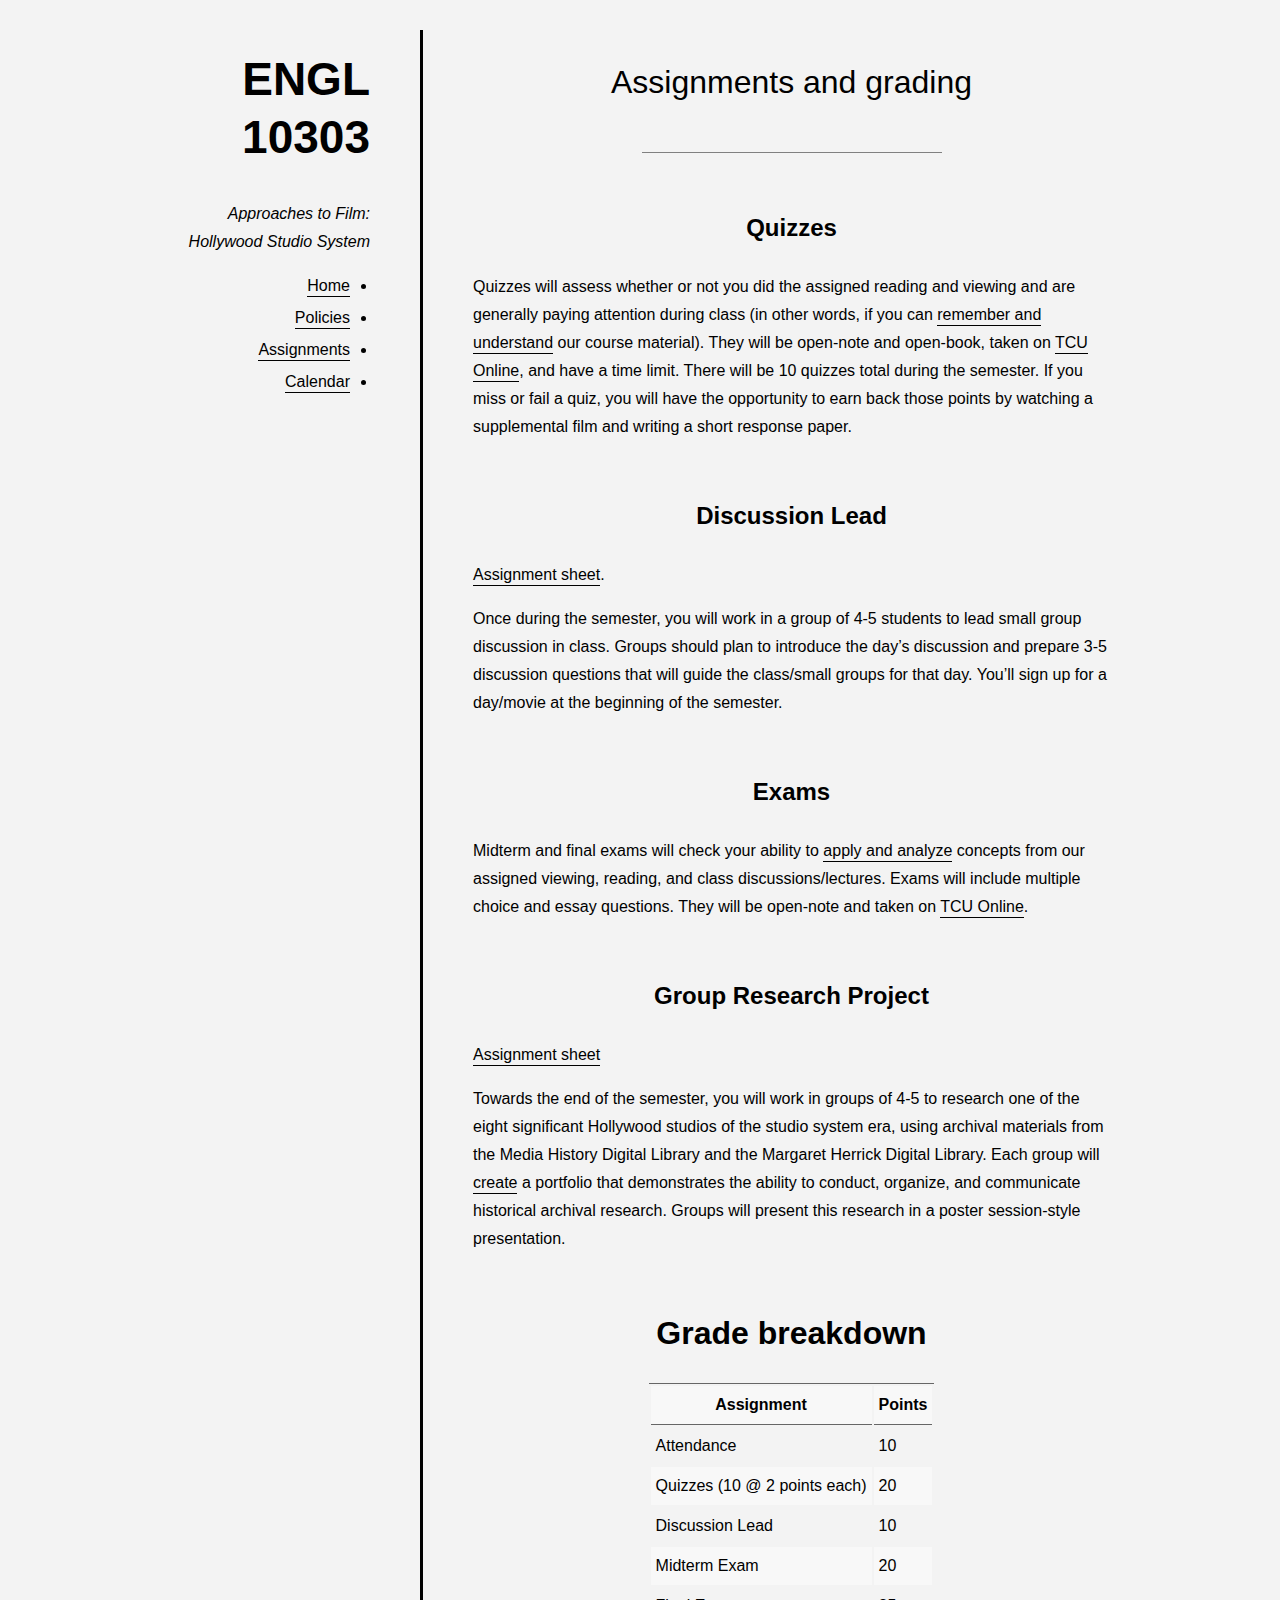
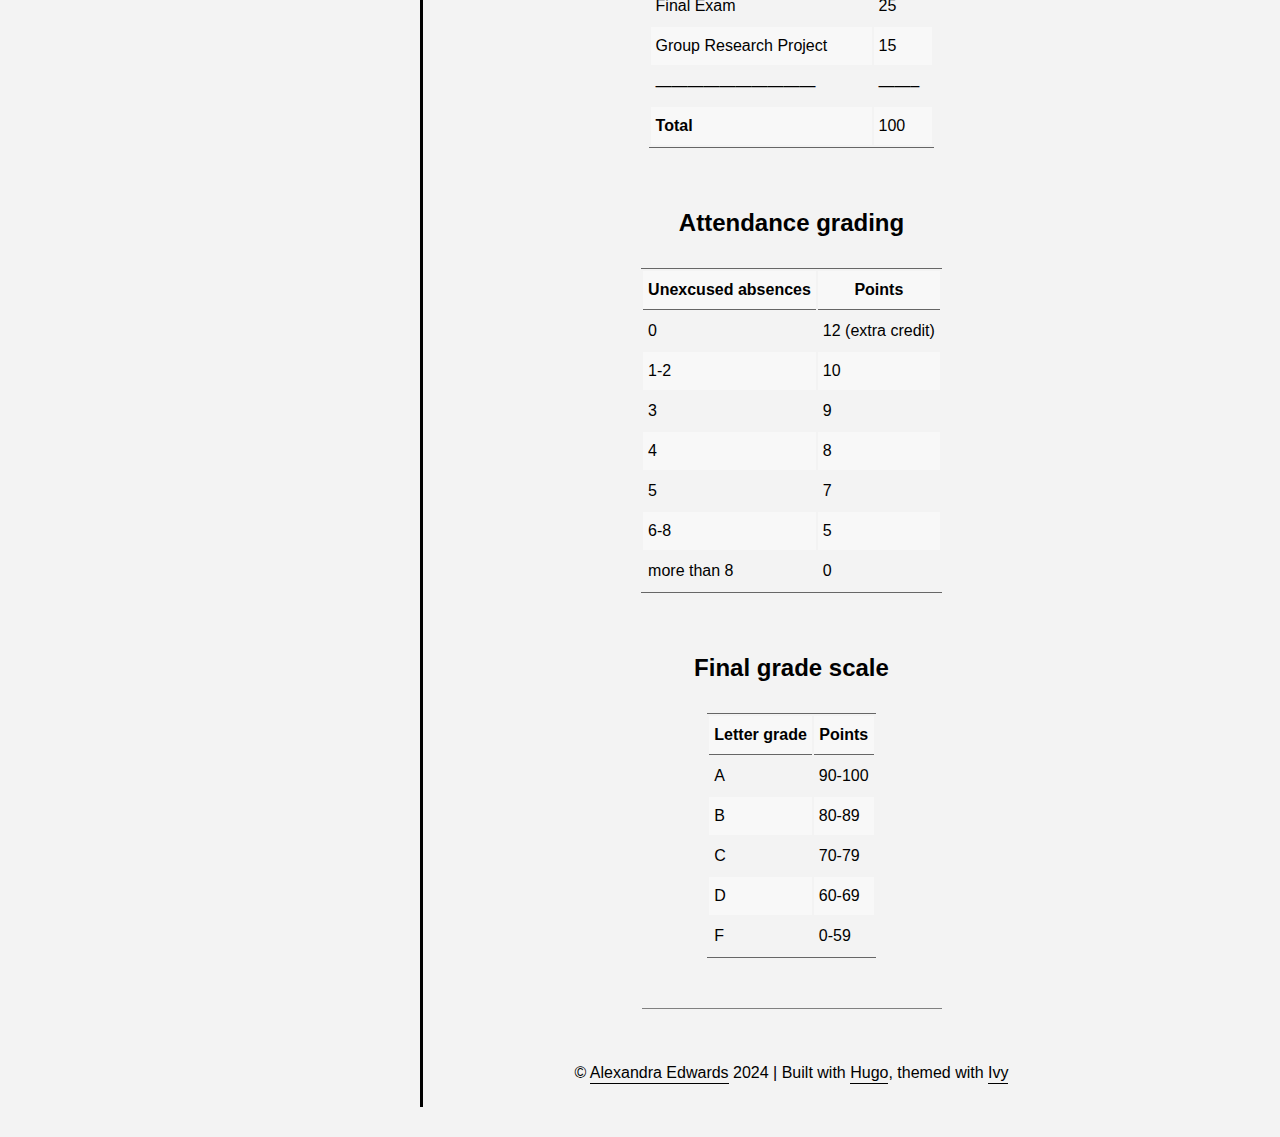
==== assignments/index.html @ 49431408 "Add files via upload" ====
<!DOCTYPE html>
<html lang="en-us">

  <head>
    <meta charset="utf-8">
    <meta name="viewport" content="width=device-width, initial-scale=1">
    
    <title>Assignments and grading - ENGL 10303</title>
    <meta property="og:title" content="Assignments and grading - ENGL 10303">
    
    <meta name="twitter:card" content="summary">

    
    
      
    

    
      
      <meta property="description" content="Quizzes will assess whether or not you did the assigned reading and viewing and are generally paying attention during class (in other words, if you can remember and understand our course material). &amp;hellip;">
      <meta property="og:description" content="Quizzes will assess whether or not you did the assigned reading and viewing and are generally paying attention during class (in other words, if you can remember and understand our course material). &amp;hellip;">
      
    

    
    
    

    

    
    

    <link rel="stylesheet" href="/css/style.css" />
    <link rel="stylesheet" href="/css/fonts.css" />
    
  </head>
  <body class="assignments">
    <header class="masthead">
      <h1><a href="/">ENGL 10303</a></h1>

<p class="tagline">Approaches to Film: Hollywood Studio System</p>

      <nav class="menu">
  <input id="menu-check" type="checkbox" hidden/>
  <label id="menu-label" for="menu-check" class="unselectable" hidden>
    <span class="icon close-icon">✕</span>
    <span class="icon open-icon">☰</span>
    <span class="text">Menu</span>
  </label>
  <ul>
  
  
  <li><a href="/">Home</a></li>
  
  <li><a href="/policies/">Policies</a></li>
  
  <li class="active"><a href="/assignments/">Assignments</a></li>
  
  <li><a href="/calendar/">Calendar</a></li>
  
  
  </ul>
</nav>

    </header>

    <article class="main">
      <header class="title">
      
<h1>Assignments and grading</h1>



<h3>




</h3>

<hr>


      </header>





<h2 id="quizzes">Quizzes</h2>
<p>Quizzes will assess whether or not you did the assigned reading and viewing and are generally paying attention during class (in other words, if you can <a href="/blooms/">remember and understand</a> our course material). They will be open-note and open-book, taken on <a href="http://tcu.brightspace.com">TCU Online</a>, and have a time limit. There will be 10 quizzes total during the semester. If you miss or fail a quiz, you will have the opportunity to earn back those points by watching a supplemental film and writing a short response paper.</p>
<h2 id="discussion-lead">Discussion Lead</h2>
<p><a href="/dlead/">Assignment sheet</a>.</p>
<p>Once during the semester, you will work in a group of 4-5 students to lead small group discussion in class. Groups should plan to introduce the day’s discussion and prepare 3-5 discussion questions that will guide the class/small groups for that day. You’ll sign up for a day/movie at the beginning of the semester.</p>
<h2 id="exams">Exams</h2>
<p>Midterm and final exams will check your ability to <a href="/blooms/">apply and analyze</a> concepts from our assigned viewing, reading, and class discussions/lectures. Exams will include multiple choice and essay questions. They will be open-note and taken on <a href="http://tcu.brightspace.com">TCU Online</a>.</p>
<h2 id="group-research-project">Group Research Project</h2>
<p><a href="/grp/">Assignment sheet</a></p>
<p>Towards the end of the semester, you will work in groups of 4-5 to research one of the eight significant Hollywood studios of the studio system era, using archival materials from the Media History Digital Library and the Margaret Herrick Digital Library. Each group will <a href="/blooms/">create</a> a portfolio that demonstrates the ability to conduct, organize, and communicate historical archival research. Groups will present this research in a poster session-style presentation.</p>
<h1 id="grade-breakdown">Grade breakdown</h1>
<table>
  <thead>
      <tr>
          <th>Assignment</th>
          <th>Points</th>
      </tr>
  </thead>
  <tbody>
      <tr>
          <td>Attendance</td>
          <td>10</td>
      </tr>
      <tr>
          <td>Quizzes (10 @ 2 points each)</td>
          <td>20</td>
      </tr>
      <tr>
          <td>Discussion Lead</td>
          <td>10</td>
      </tr>
      <tr>
          <td>Midterm Exam</td>
          <td>20</td>
      </tr>
      <tr>
          <td>Final Exam</td>
          <td>25</td>
      </tr>
      <tr>
          <td>Group Research Project</td>
          <td>15</td>
      </tr>
      <tr>
          <td>&mdash;&mdash;&mdash;&mdash;&mdash;&mdash;&mdash;&mdash;&mdash;&mdash;</td>
          <td>&mdash;&mdash;&ndash;</td>
      </tr>
      <tr>
          <td><strong>Total</strong></td>
          <td>100</td>
      </tr>
  </tbody>
</table>
<h2 id="attendance-grading">Attendance grading</h2>
<table>
  <thead>
      <tr>
          <th>Unexcused absences</th>
          <th>Points</th>
      </tr>
  </thead>
  <tbody>
      <tr>
          <td>0</td>
          <td>12 (extra credit)</td>
      </tr>
      <tr>
          <td>1-2</td>
          <td>10</td>
      </tr>
      <tr>
          <td>3</td>
          <td>9</td>
      </tr>
      <tr>
          <td>4</td>
          <td>8</td>
      </tr>
      <tr>
          <td>5</td>
          <td>7</td>
      </tr>
      <tr>
          <td>6-8</td>
          <td>5</td>
      </tr>
      <tr>
          <td>more than 8</td>
          <td>0</td>
      </tr>
  </tbody>
</table>
<h2 id="final-grade-scale">Final grade scale</h2>
<table>
  <thead>
      <tr>
          <th>Letter grade</th>
          <th>Points</th>
      </tr>
  </thead>
  <tbody>
      <tr>
          <td>A</td>
          <td>90-100</td>
      </tr>
      <tr>
          <td>B</td>
          <td>80-89</td>
      </tr>
      <tr>
          <td>C</td>
          <td>70-79</td>
      </tr>
      <tr>
          <td>D</td>
          <td>60-69</td>
      </tr>
      <tr>
          <td>F</td>
          <td>0-59</td>
      </tr>
  </tbody>
</table>



  <footer>
  
  

  
  <hr>
  <div class="copyright">© <a href="https://nonmodernist.com">Alexandra Edwards</a> 2024 | Built with <a href="https://gohugo.io">Hugo</a>, themed with <a href="https://github.com/yihui/hugo-ivy">Ivy</a></div>
  
  </footer>
  </article>
  
  </body>
</html>
---- css/style.css ----
/* Micro Reset */

html {
  font-size: 100%;
  -webkit-text-size-adjust: 100%;
  -ms-text-size-adjust: 100%;
  box-sizing: border-box;
}

*, *:before, *:after {
  box-sizing: inherit;
}

body {
  margin: 0;
  padding: 0;
}

button, input, select, textarea, label {
  margin: 0;
  padding: 0;
  font-family: inherit;
  font-size: inherit;
}

img {
  max-width: 100%;
}

/* Typography */

body {
  line-height: 1.75;
  background-color: #f3f3f3;
}

.title * {
  font-weight: 500;
}

h1, h2 {
  padding: 0;
  margin: 60px 0 30px;
  line-height: 1.25;
  text-align: center;
}

h1 {
  font-size: 32px;
}

h2 {
  font-size: 24px;
}

blockquote {
  margin: 1em 0;
  padding: 0 2em;
  border-left: 3px solid #ddd;
}

/* Code */

pre, code {
  font-size: .9em;
}

pre code {
  display: block;
  border: 1px solid #ddd;
  box-shadow: 5px 5px 5px #eee;
  padding: 1em;
  overflow-x: auto;
  line-height: 1.75;
}

code {
  background: #f9f9f9;
}

pre code {
  background: none;
}

/* Lists */

ul, ol {
  padding: 0 0 0 20px;
}

li {
  margin: 4px 0;
  padding: 0;
}

/* Links */

a {
  color: black;
  text-decoration: none;
  padding-bottom: 2px;
  border-bottom: 1px solid;
}

a:hover {
}

sup a {
  border-bottom: none;
}

/* Miscellanea */

hr {
  display: block;
  height: 1px;
  border: 0;
  border-top: 1px solid;
  margin: 50px auto;
  padding: 0;
  max-width: 300px;
}

.copyright {
  text-align: center;
}

.post-nav {
  display: flex;
  justify-content: space-between;
  font-weight: bold;
}

.nav-next {
  margin-left: 1em;
  text-align: right;
}

.nav-prev {
  margin-right: 1em;
}

.comments {
  margin-top: 20px;
}

/* Layout */

body {
  width: 960px;
  margin: 0 auto;
  padding: 30px 0;
}

.masthead {
  width: 260px;
  padding: 20px 50px 20px 10px;
  float: left;
}

.main {
  width: 700px;
  padding: 32px 10px 20px 50px;
  margin-left: 260px;
  border-left: 3px solid black;
  min-height: calc(100vh - 60px);
}

/* Masthead */

.masthead h1 {
  margin-top: 0;
  margin-bottom: 34px;
  padding: 0;
  text-align: right;
  font-size: 46px;
  line-height: 58px;
}

.masthead h1 a {
  border-bottom: none;
}

.masthead .tagline {
  font-style: italic;
  text-align: right;
}

.masthead .menu {
  margin-right: 20px;
  direction: rtl;
}

.masthead .menu a {
  direction: ltr;
}

.masthead .menu ul ul {
  list-style: none;
  margin-left: 10px;
  margin-right: 10px;
}

.masthead .menu li li::before {
  content: "•\00a\000a0\00a0"
}

#menu-check {
  display: none;
}

#menu-label {
  display: none;
}

/* Main */

.main .title h1 {
  margin-top: 0;
  margin-bottom: 40px;
}

.title h3 {
  text-align: center;
}

.subtitle {
  color: #666;
}

/* Footnotes */

.footnotes {
  font-size: .9em;
}

/* Tables */

table {
  margin: auto;
  border-top: 1px solid #666;
  border-bottom: 1px solid #666;
}

table thead th {
  border-bottom: 1px solid #666;
}

th, td {
  padding: 5px;
}

thead, tfoot, tr:nth-child(even) {
  background: #f8f8f8;
}

/**
 * Utility Styles
 */

.unselectable {
  -webkit-user-select: none;
  -moz-user-select: none;
  -ms-user-select: none;
  user-select: none;
}

/**
 * -------------------------------------------------------------------------
 *  Media Queries
 * -------------------------------------------------------------------------
 *
 * The @viewport tag does the same thing as
 *
 *   <meta name="viewport" content="width=device-width">
 *
 * but in the future W3C standard way. The -ms- prefix is required for
 * IE10+ to render responsive styling in Windows 8 "snapped" views;
 * IE10+ does not honour the meta tag.
 */

@-ms-viewport {
  width: device-width;
}

@viewport {
  width: device-width;
}

/* Tablet screens and smaller */

@media screen and (max-width: 960px) {

  body {
    width: auto;
    max-width: 700px;
  }

  .masthead {
    width: auto;
    float: none;
    padding: 20px 0 60px;
    text-align: center;
    margin-left: 10px;
    margin-right: 10px;
    border-bottom: 3px solid black;
  }

  .main {
    width: auto;
    padding: 40px 10px;
    margin-left: 0;
    border-left: none;
    min-height: auto;
  }

  .masthead h1 {
    text-align: center;
  }

  .masthead .tagline {
    text-align: center;
  }

  .masthead .menu {
    direction: ltr;
    max-width: 300px;
    margin-left: auto;
    margin-right: auto;
  }

  .masthead .menu ul {
    text-align: left;
    margin: 0;
    padding: 0;
  }

  .masthead .menu ul ul {
    margin: 0;
  }

  .masthead .menu li {
    border-bottom: 1px solid;
    list-style: none;
    margin: 0;
    padding: 0;
  }

  .masthead .menu li:first-child {
    border-top: 1px solid;
  }

  .masthead .menu li li:last-child {
    border-bottom: none;
  }

  .masthead .menu a {
    display: block;
    padding: 15px 20px;
    border-bottom: none;
  }

  .masthead .menu li li a {
    padding-left: 30px;
  }

  .masthead .menu li li::before {
    content: none;
  }

  .masthead .menu li li a::before {
    content: "•\00a0\00a0\00a0";
  }

  #menu-label {
    display: inline-block;
    padding: 0 20px;
    height: 50px;
    border: 1px solid;
    cursor: pointer;
    line-height: 50px;
    color: #333;
    font-size: 20px;
    margin-top: 10px;
  }

  #menu-label:hover, #menu-label:focus {
    border: 1px solid #888;
  }

  #menu-label .icon {
    padding-right: 8px;
    width: 30px;
  }

  #menu-check ~ label .close-icon {
    display: none;
  }

  #menu-check ~ label .open-icon {
    display: inline-block;
  }

  #menu-check:checked ~ label .close-icon {
    display: inline-block;
  }

  #menu-check:checked ~ label .open-icon {
    display: none;
  }

  #menu-check ~ ul {
    display: none;
  }

  #menu-check:checked ~ ul {
    display: block;
    margin-top: 50px;
    margin-bottom: 0;
  }
}

/* Landscape phone screens and smaller */

@media screen and (max-width: 720px) {
}

/* Portrait phone screens */

@media screen and (max-width: 480px) {

  body {
    font-size: 16px;
  }

  h1 {
    font-size: 28px;
  }

  h2 {
    font-size: 18px;
  }

  h3, h4, h5, h6 {
    font-size: 16px;
  }

  pre, code {
    font-size: 12px;
  }

  .masthead {
    padding-top: 0;
  }

}
---- css/fonts.css ----
body {
  font-family: Optima, 'Lucida Sans', Calibri, Candara, Arial, 'source-han-serif-sc', 'Source Han Serif SC', 'Source Han Serif CN', 'Source Han Serif TC', 'Source Han Serif TW', 'Source Han Serif', 'Noto Serif CJK SC', 'Songti SC', 'Microsoft YaHei', sans-serif;
}
code {
  font-family: "Lucida Console", 'Andale Mono', 'STKaiti', 'KaiTi', 'SimKai', monospace;
}
pre code {
  font-family: Consolas, "Lucida Console", Monaco, 'STKaiti', 'KaiTi', 'SimKai', monospace;
}
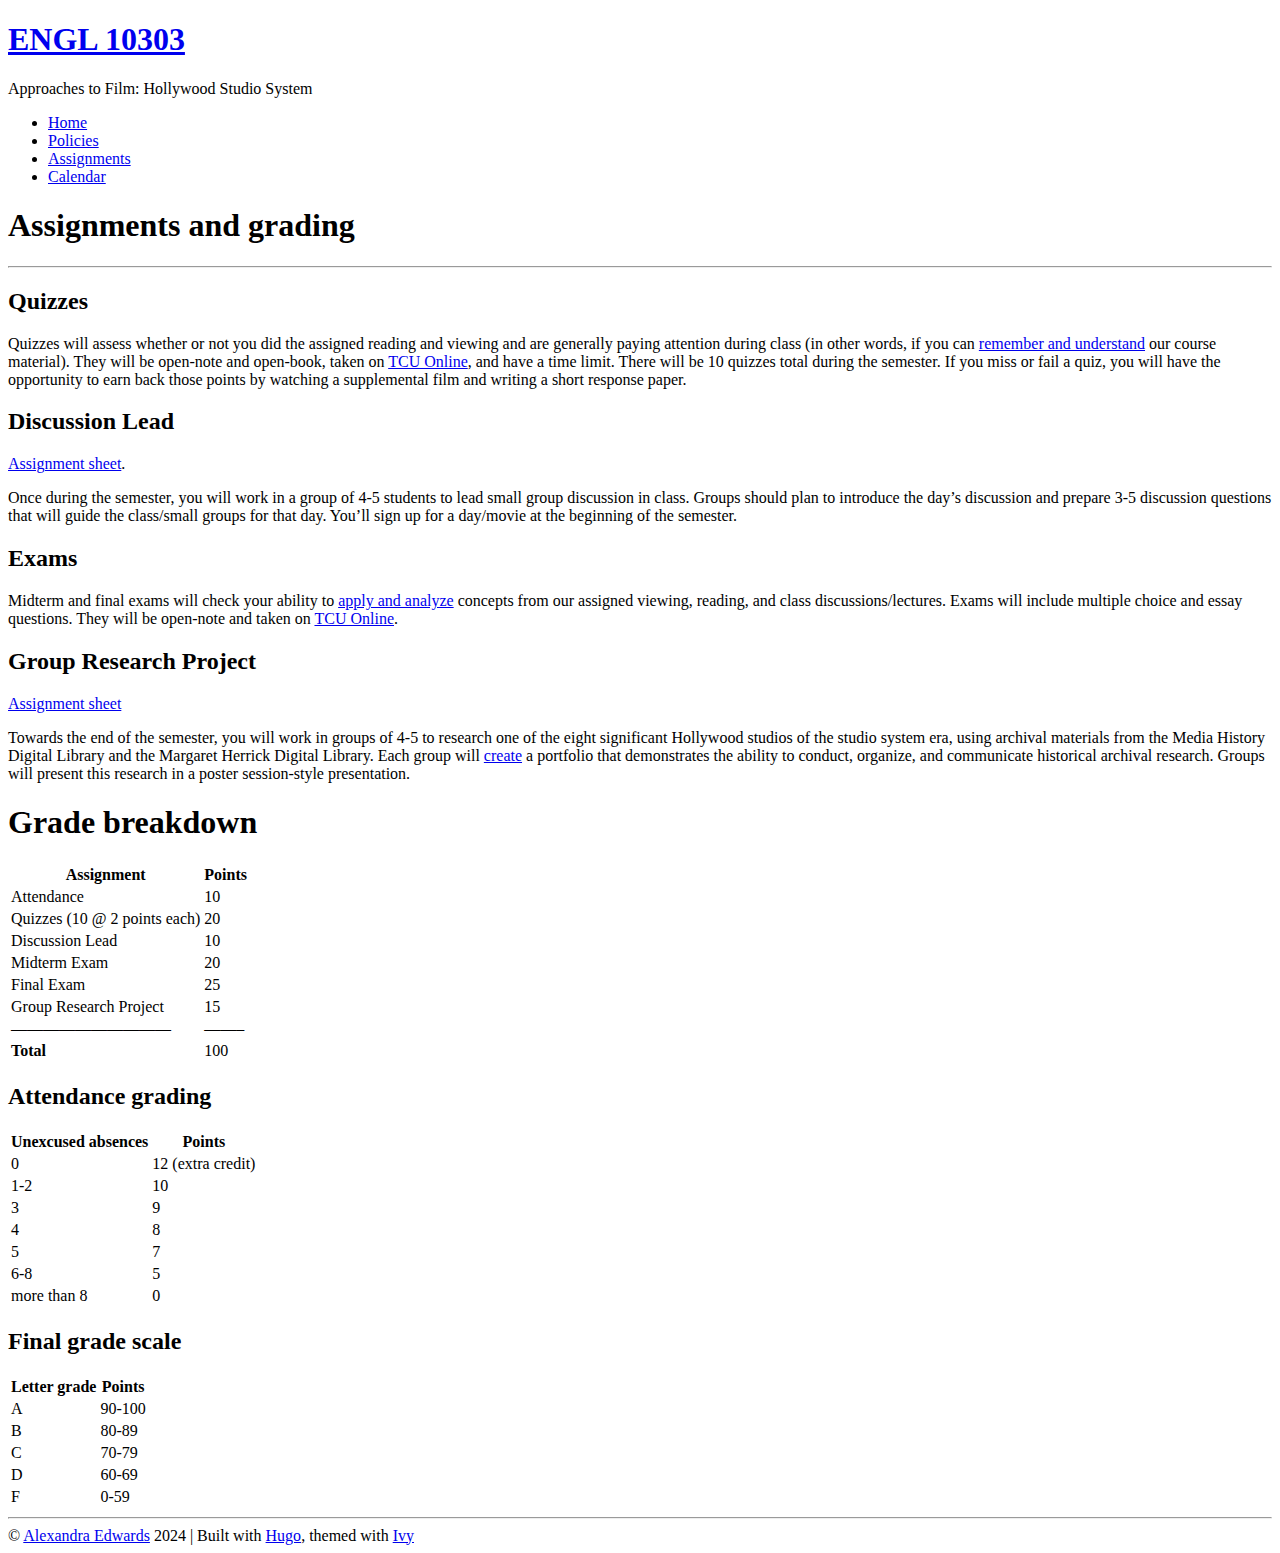
==== commit 387efdde: "Add files via upload" ====
--- a/assignments/index.html
+++ b/assignments/index.html
@@ -31,11 +31,11 @@
     
     
 
-    <link rel="stylesheet" href="/css/style.css" />
-    <link rel="stylesheet" href="/css/fonts.css" />
+    <link rel="stylesheet" href="/engl10303/css/style.css" />
+    <link rel="stylesheet" href="/engl10303/css/fonts.css" />
     
   </head>
-  <body class="assignments">
+  <body class="engl10303">
     <header class="masthead">
       <h1><a href="/">ENGL 10303</a></h1>
 
@@ -51,13 +51,13 @@
   <ul>
   
   
-  <li><a href="/">Home</a></li>
-  
-  <li><a href="/policies/">Policies</a></li>
-  
-  <li class="active"><a href="/assignments/">Assignments</a></li>
-  
-  <li><a href="/calendar/">Calendar</a></li>
+  <li><a href="/engl10303/">Home</a></li>
+  
+  <li><a href="/engl10303/policies/">Policies</a></li>
+  
+  <li class="active"><a href="/engl10303/assignments/">Assignments</a></li>
+  
+  <li><a href="/engl10303/calendar/">Calendar</a></li>
   
   
   </ul>
@@ -89,15 +89,15 @@
 
 
 <h2 id="quizzes">Quizzes</h2>
-<p>Quizzes will assess whether or not you did the assigned reading and viewing and are generally paying attention during class (in other words, if you can <a href="/blooms/">remember and understand</a> our course material). They will be open-note and open-book, taken on <a href="http://tcu.brightspace.com">TCU Online</a>, and have a time limit. There will be 10 quizzes total during the semester. If you miss or fail a quiz, you will have the opportunity to earn back those points by watching a supplemental film and writing a short response paper.</p>
+<p>Quizzes will assess whether or not you did the assigned reading and viewing and are generally paying attention during class (in other words, if you can <a href="/engl10303/blooms">remember and understand</a> our course material). They will be open-note and open-book, taken on <a href="http://tcu.brightspace.com">TCU Online</a>, and have a time limit. There will be 10 quizzes total during the semester. If you miss or fail a quiz, you will have the opportunity to earn back those points by watching a supplemental film and writing a short response paper.</p>
 <h2 id="discussion-lead">Discussion Lead</h2>
-<p><a href="/dlead/">Assignment sheet</a>.</p>
+<p><a href="/engl10303/dlead">Assignment sheet</a>.</p>
 <p>Once during the semester, you will work in a group of 4-5 students to lead small group discussion in class. Groups should plan to introduce the day’s discussion and prepare 3-5 discussion questions that will guide the class/small groups for that day. You’ll sign up for a day/movie at the beginning of the semester.</p>
 <h2 id="exams">Exams</h2>
-<p>Midterm and final exams will check your ability to <a href="/blooms/">apply and analyze</a> concepts from our assigned viewing, reading, and class discussions/lectures. Exams will include multiple choice and essay questions. They will be open-note and taken on <a href="http://tcu.brightspace.com">TCU Online</a>.</p>
+<p>Midterm and final exams will check your ability to <a href="/engl10303/blooms/">apply and analyze</a> concepts from our assigned viewing, reading, and class discussions/lectures. Exams will include multiple choice and essay questions. They will be open-note and taken on <a href="http://tcu.brightspace.com">TCU Online</a>.</p>
 <h2 id="group-research-project">Group Research Project</h2>
-<p><a href="/grp/">Assignment sheet</a></p>
-<p>Towards the end of the semester, you will work in groups of 4-5 to research one of the eight significant Hollywood studios of the studio system era, using archival materials from the Media History Digital Library and the Margaret Herrick Digital Library. Each group will <a href="/blooms/">create</a> a portfolio that demonstrates the ability to conduct, organize, and communicate historical archival research. Groups will present this research in a poster session-style presentation.</p>
+<p><a href="/engl10303/grp">Assignment sheet</a></p>
+<p>Towards the end of the semester, you will work in groups of 4-5 to research one of the eight significant Hollywood studios of the studio system era, using archival materials from the Media History Digital Library and the Margaret Herrick Digital Library. Each group will <a href="/engl10303/blooms">create</a> a portfolio that demonstrates the ability to conduct, organize, and communicate historical archival research. Groups will present this research in a poster session-style presentation.</p>
 <h1 id="grade-breakdown">Grade breakdown</h1>
 <table>
   <thead>
